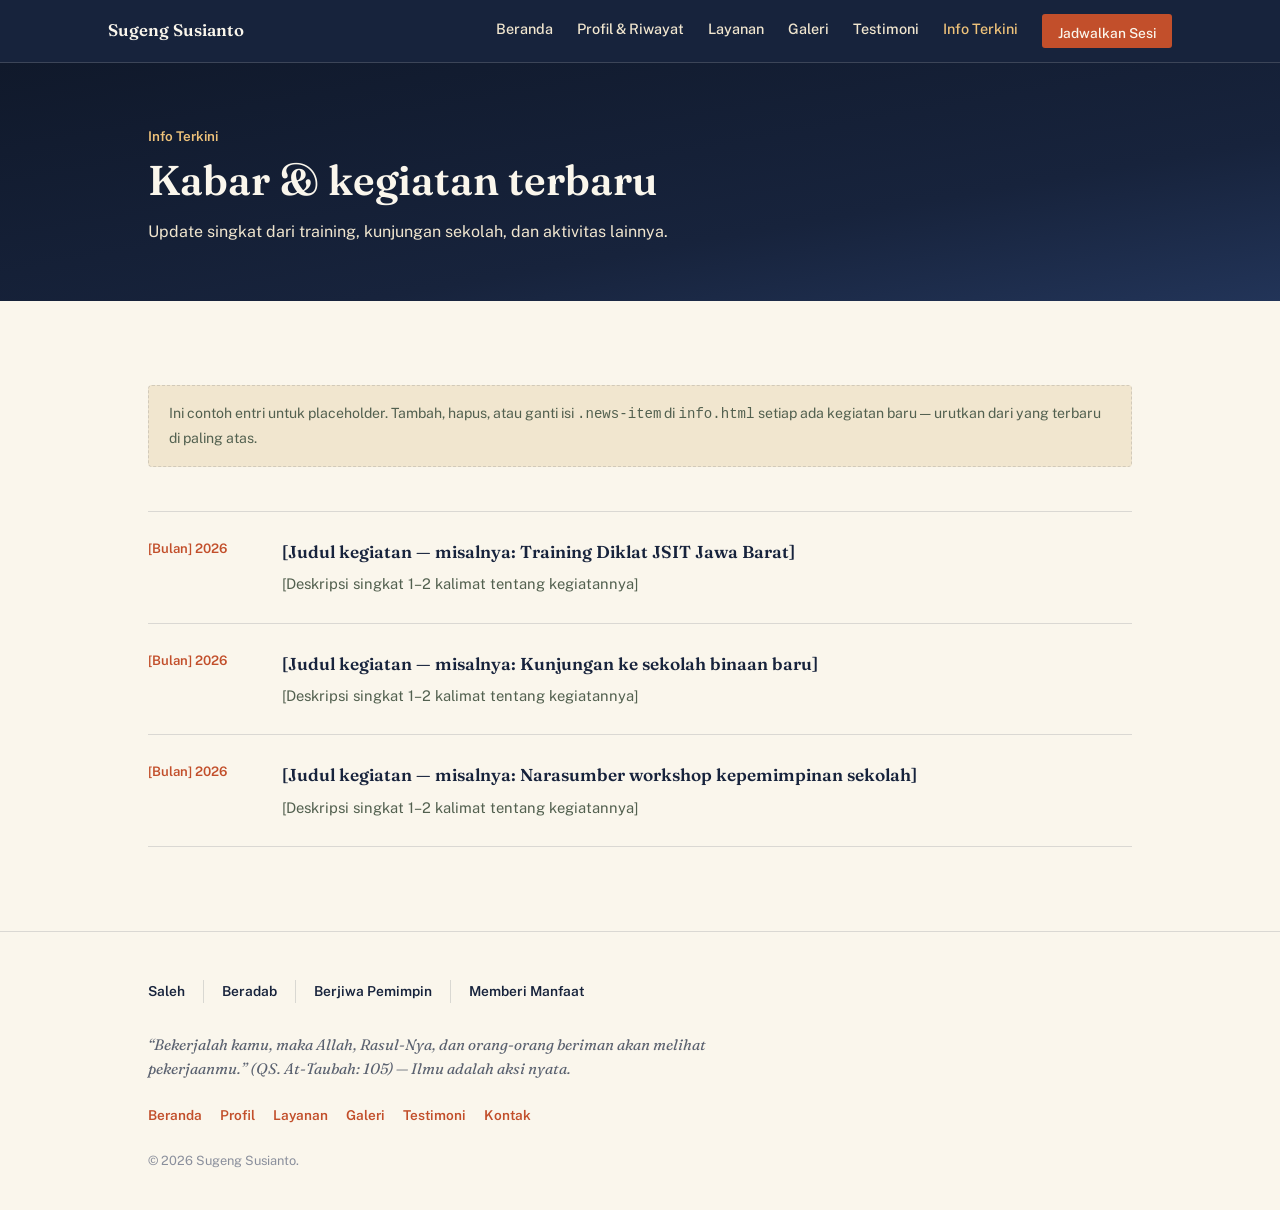
==== website-sugeng-susianto/info.html @ 3db98b77 "Add files via upload" ====
<!DOCTYPE html>
<html lang="id">
<head>
<meta charset="UTF-8">
<meta name="viewport" content="width=device-width, initial-scale=1.0">
<title>Info Terkini — Sugeng Susianto</title>
<link rel="stylesheet" href="style.css">
<style>
  .gal-note{ background: var(--ivory-dim); border: 1px dashed var(--rule); border-radius: 4px; padding: 16px 20px; font-size: .88rem; color: #52604f; margin-bottom: 44px; }
  .news-list{ border-top: 1px solid var(--rule); }
  .news-item{ display:grid; grid-template-columns: 110px 1fr; gap: 24px; padding: 26px 0; border-bottom: 1px solid var(--rule); }
  .news-item .date{ font-size: .82rem; font-weight: 600; color: var(--rust); }
  .news-item h3{ font-size: 1.08rem; color: var(--navy); }
  .news-item p{ font-size: .92rem; color: #52604f; margin-top: 6px; }
  @media (max-width: 600px){ .news-item{ grid-template-columns: 1fr; gap: 6px; } }
</style>
</head>
<body>

<nav>
  <div class="wrap">
    <a href="index.html" class="brand">Sugeng Susianto</a>
    <div class="navlinks">
      <a href="index.html">Beranda</a>
      <a href="profil.html">Profil &amp; Riwayat</a>
      <a href="layanan.html">Layanan</a>
      <a href="galeri.html">Galeri</a>
      <a href="testimoni.html">Testimoni</a>
      <a href="info.html" class="active">Info Terkini</a>
      <a href="kontak.html" class="navcta">Jadwalkan Sesi</a>
    </div>
  </div>
</nav>

<header class="page-hero">
  <div class="wrap">
    <div class="section-label">Info Terkini</div>
    <h1>Kabar &amp; kegiatan terbaru</h1>
    <p>Update singkat dari training, kunjungan sekolah, dan aktivitas lainnya.</p>
  </div>
</header>

<section>
  <div class="wrap">
    <div class="gal-note">
      Ini contoh entri untuk placeholder. Tambah, hapus, atau ganti isi <code>.news-item</code> di <code>info.html</code> setiap ada kegiatan baru — urutkan dari yang terbaru di paling atas.
    </div>
    <div class="news-list">
      <div class="news-item">
        <div class="date">[Bulan] 2026</div>
        <div><h3>[Judul kegiatan — misalnya: Training Diklat JSIT Jawa Barat]</h3><p>[Deskripsi singkat 1–2 kalimat tentang kegiatannya]</p></div>
      </div>
      <div class="news-item">
        <div class="date">[Bulan] 2026</div>
        <div><h3>[Judul kegiatan — misalnya: Kunjungan ke sekolah binaan baru]</h3><p>[Deskripsi singkat 1–2 kalimat tentang kegiatannya]</p></div>
      </div>
      <div class="news-item">
        <div class="date">[Bulan] 2026</div>
        <div><h3>[Judul kegiatan — misalnya: Narasumber workshop kepemimpinan sekolah]</h3><p>[Deskripsi singkat 1–2 kalimat tentang kegiatannya]</p></div>
      </div>
    </div>
  </div>
</section>

<footer>
  <div class="wrap">
    <div class="values-row"><span>Saleh</span><span>Beradab</span><span>Berjiwa Pemimpin</span><span>Memberi Manfaat</span></div>
    <p class="closing">“Bekerjalah kamu, maka Allah, Rasul-Nya, dan orang-orang beriman akan melihat pekerjaanmu.” (QS. At-Taubah: 105) — Ilmu adalah aksi nyata.</p>
    <div class="foot-links"><a href="index.html">Beranda</a><a href="profil.html">Profil</a><a href="layanan.html">Layanan</a><a href="galeri.html">Galeri</a><a href="testimoni.html">Testimoni</a><a href="kontak.html">Kontak</a></div>
    <p class="copy">© 2026 Sugeng Susianto.</p>
  </div>
</footer>

</body>
</html>
---- website-sugeng-susianto/style.css ----
@import url('https://fonts.googleapis.com/css2?family=Fraunces:opsz,wght@9..144,400;9..144,500;9..144,600;9..144,700&family=Public+Sans:wght@400;500;600;700&display=swap');

:root{
  --navy-deep: #10192b;
  --navy: #17233c;
  --navy-2: #223458;
  --gold: #d69a3b;
  --gold-light: #eec27a;
  --rust: #c24f2b;
  --rust-light: #e08a63;
  --ivory: #faf6ec;
  --ivory-dim: #f1e6cf;
  --ink: #1c2333;
  --sage: #5c7a5e;
  --rule: rgba(23,35,60,0.14);
  --rule-dark: rgba(250,246,236,0.16);
  --max: 1040px;
}

*{ box-sizing: border-box; }
html{ scroll-behavior: smooth; }
body{
  margin:0;
  background: var(--ivory);
  color: var(--ink);
  font-family: "Public Sans", sans-serif;
  font-size: 16.5px;
  line-height: 1.65;
  -webkit-font-smoothing: antialiased;
}
h1,h2,h3{ font-family: "Fraunces", serif; font-weight: 600; margin: 0; color: inherit; }
p{ margin: 0; }
a{ color: inherit; }
img{ max-width:100%; display:block; }
.wrap{ max-width: var(--max); margin: 0 auto; padding: 0 28px; }
::selection{ background: var(--gold-light); color: var(--navy-deep); }

/* ---------- nav ---------- */
nav{ position: sticky; top:0; z-index: 40; background: var(--navy); border-bottom: 1px solid var(--rule-dark); }
nav .wrap{ display:flex; align-items:center; justify-content:space-between; height: 62px; max-width: 1120px; }
.brand{ color: var(--ivory); font-family:"Fraunces", serif; font-size: 1.05rem; font-weight: 600; text-decoration:none; }
.navlinks{ display:flex; align-items:center; gap: 24px; }
.navlinks a{ color: var(--ivory-dim); text-decoration:none; font-size: .9rem; font-weight: 500; border-bottom: 1px solid transparent; padding-bottom: 3px; transition: border-color .2s ease, color .2s ease; white-space:nowrap; }
.navlinks a:hover{ color: var(--gold-light); border-color: var(--gold-light); }
.navlinks a.active{ color: var(--gold-light); }
.navcta{ background: var(--rust); color: var(--ivory) !important; padding: 8px 16px; border-radius: 3px; font-weight: 600; font-size: .86rem !important; border-bottom: none !important; }
.navcta:hover{ background: var(--rust-light); border-color: transparent !important; }
#navToggle{ display:none; }
@media (max-width:840px){
  .navlinks a:not(.navcta){ display:none; }
}

/* ---------- generic section ---------- */
section{ padding: 84px 0; }
.section-head{ max-width: 580px; margin-bottom: 44px; }
.section-label{ font-size: .84rem; font-weight: 600; color: var(--rust); margin-bottom: 10px; }
.section-head h2{ font-size: clamp(1.6rem, 3vw, 2.15rem); line-height: 1.2; color: var(--navy); }
.section-head p{ margin-top: 14px; color: #4a5164; font-size: 1rem; max-width: 540px; }
.band-light .section-head h2, .band-light .section-label{ color: var(--navy); }

/* ---------- page hero (inner pages) ---------- */
.page-hero{ background: linear-gradient(170deg, var(--navy-deep) 0%, var(--navy) 65%, var(--navy-2) 100%); color: var(--ivory); padding: 62px 0 56px; }
.page-hero .section-label{ color: var(--gold-light); }
.page-hero h1{ font-size: clamp(1.9rem, 4vw, 2.6rem); line-height: 1.15; }
.page-hero p{ margin-top: 14px; color: var(--ivory-dim); max-width: 560px; font-size: 1rem; }

/* ---------- buttons ---------- */
.btn{ display:inline-block; padding: 13px 24px; font-weight: 600; font-size: .95rem; border-radius: 3px; text-decoration:none; cursor:pointer; border: 1px solid transparent; font-family: "Public Sans", sans-serif; }
.btn-gold{ background: var(--rust); color: var(--ivory); }
.btn-gold:hover{ background: var(--rust-light); }
.btn-ghost{ background:transparent; color: var(--ivory); border-color: var(--rule-dark); }
.btn-ghost:hover{ border-color: var(--gold-light); color: var(--gold-light); }
.btn-ghost.dark{ color: var(--navy); border-color: var(--rule); }
.btn-ghost.dark:hover{ border-color: var(--rust); color: var(--rust); }

/* ---------- quote strip ---------- */
.quote-strip{ padding: 60px 0; text-align:center; border-bottom: 1px solid var(--rule); }
.quote-strip blockquote{ font-family: "Fraunces", serif; font-style: italic; font-weight: 400; font-size: clamp(1.15rem, 2.2vw, 1.45rem); max-width: 640px; margin: 0 auto; line-height: 1.5; color: var(--navy); }
.quote-strip cite{ display:block; margin-top: 16px; font-style: normal; font-size: .85rem; color: var(--rust); font-weight: 600; }

/* ---------- timeline (profil page) ---------- */
.timeline{ position:relative; padding-left: 26px; }
.timeline::before{ content:""; position:absolute; left: 4px; top: 6px; bottom: 6px; width: 1px; background: var(--rule); }
.t-item{ position: relative; padding-bottom: 30px; }
.t-item:last-child{ padding-bottom:0; }
.t-item::before{ content:""; position:absolute; left: -26px; top: 5px; width: 9px; height:9px; border-radius:50%; background: var(--ivory); border: 2px solid var(--rust); }
.t-year{ font-size: .82rem; font-weight:600; color: var(--rust); }
.t-role{ font-family:"Fraunces", serif; font-size: 1.08rem; margin-top: 3px; color: var(--navy); }
.t-note{ font-size: .9rem; color: #5b6270; margin-top: 3px; }

/* ---------- pillars ---------- */
.pillars{ display:grid; grid-template-columns: repeat(4,1fr); border-top: 1px solid var(--rule); }
.pillar{ padding: 30px 22px 30px 0; border-right: 1px solid var(--rule); }
.pillar:last-child{ border-right:none; }
.pillar svg{ width: 26px; height: 26px; stroke: var(--rust); fill:none; stroke-width: 1.4; margin-bottom: 16px; }
.pillar h3{ font-size: 1.05rem; color: var(--navy); }
.pillar p{ font-size: .88rem; color: #57605e; margin-top: 8px; }

/* ---------- services ---------- */
.svc-list{ border-top: 1px solid var(--rule); }
.svc{ display:grid; grid-template-columns: 60px 1fr; gap: 20px; padding: 26px 0; border-bottom: 1px solid var(--rule); }
.svc-num{ font-family:"Fraunces", serif; font-weight: 500; font-size: 1.6rem; -webkit-text-stroke: 1px var(--gold); color: transparent; }
.svc h3{ font-size: 1.12rem; color: var(--navy); }
.svc p{ font-size: .92rem; color: #52604f; margin-top: 5px; }

/* ---------- footer ---------- */
footer{ background: var(--ivory); padding: 48px 0 40px; border-top: 1px solid var(--rule); }
.values-row{ display:flex; flex-wrap:wrap; margin-bottom: 30px; }
.values-row span{ font-size: .86rem; font-weight:600; color: var(--navy); padding: 0 18px 0 0; margin-right: 18px; border-right: 1px solid var(--rule); }
.values-row span:last-child{ border-right:none; }
footer .closing{ font-family:"Fraunces", serif; font-style: italic; color: #5b6270; font-size: .95rem; max-width: 580px; line-height: 1.6; }
footer .copy{ margin-top: 24px; font-size: .8rem; color: #8a8f9c; }
.foot-links{ margin-top: 22px; display:flex; gap: 18px; flex-wrap:wrap; }
.foot-links a{ font-size: .85rem; color: var(--rust); text-decoration:none; font-weight: 600; }
.foot-links a:hover{ text-decoration:underline; }

@media (max-width: 860px){
  .pillars{ grid-template-columns: 1fr 1fr; }
  .pillar{ border-right: 1px solid var(--rule); border-bottom: 1px solid var(--rule); padding: 26px 20px 26px 0; }
  section{ padding: 60px 0; }
}
@media (max-width: 520px){
  .pillars{ grid-template-columns: 1fr; }
  .pillar{ border-right:none; }
  .wrap{ padding: 0 20px; }
}
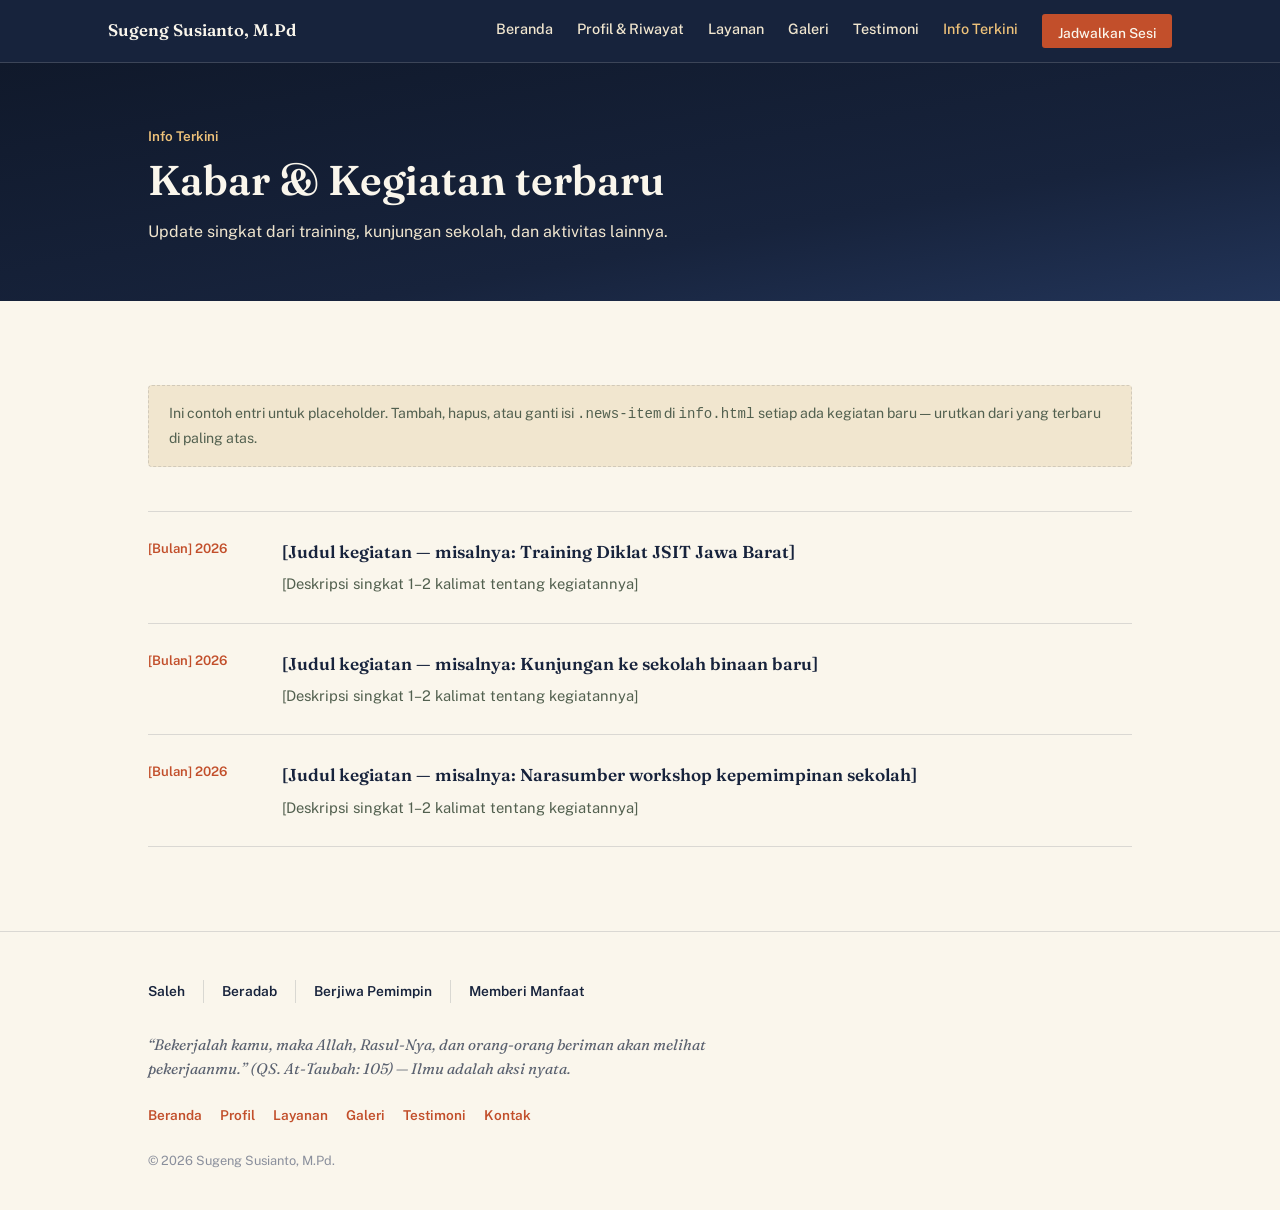
==== commit 8f9c92a9: "Update info.html" ====
--- a/website-sugeng-susianto/info.html
+++ b/website-sugeng-susianto/info.html
@@ -3,7 +3,7 @@
 <head>
 <meta charset="UTF-8">
 <meta name="viewport" content="width=device-width, initial-scale=1.0">
-<title>Info Terkini — Sugeng Susianto</title>
+<title>Info Terkini — Sugeng Susianto, M.Pd</title>
 <link rel="stylesheet" href="style.css">
 <style>
   .gal-note{ background: var(--ivory-dim); border: 1px dashed var(--rule); border-radius: 4px; padding: 16px 20px; font-size: .88rem; color: #52604f; margin-bottom: 44px; }
@@ -19,7 +19,7 @@
 
 <nav>
   <div class="wrap">
-    <a href="index.html" class="brand">Sugeng Susianto</a>
+    <a href="index.html" class="brand">Sugeng Susianto, M.Pd</a>
     <div class="navlinks">
       <a href="index.html">Beranda</a>
       <a href="profil.html">Profil &amp; Riwayat</a>
@@ -35,7 +35,7 @@
 <header class="page-hero">
   <div class="wrap">
     <div class="section-label">Info Terkini</div>
-    <h1>Kabar &amp; kegiatan terbaru</h1>
+    <h1>Kabar &amp; Kegiatan terbaru</h1>
     <p>Update singkat dari training, kunjungan sekolah, dan aktivitas lainnya.</p>
   </div>
 </header>
@@ -67,7 +67,7 @@
     <div class="values-row"><span>Saleh</span><span>Beradab</span><span>Berjiwa Pemimpin</span><span>Memberi Manfaat</span></div>
     <p class="closing">“Bekerjalah kamu, maka Allah, Rasul-Nya, dan orang-orang beriman akan melihat pekerjaanmu.” (QS. At-Taubah: 105) — Ilmu adalah aksi nyata.</p>
     <div class="foot-links"><a href="index.html">Beranda</a><a href="profil.html">Profil</a><a href="layanan.html">Layanan</a><a href="galeri.html">Galeri</a><a href="testimoni.html">Testimoni</a><a href="kontak.html">Kontak</a></div>
-    <p class="copy">© 2026 Sugeng Susianto.</p>
+    <p class="copy">© 2026 Sugeng Susianto, M.Pd.</p>
   </div>
 </footer>
 
